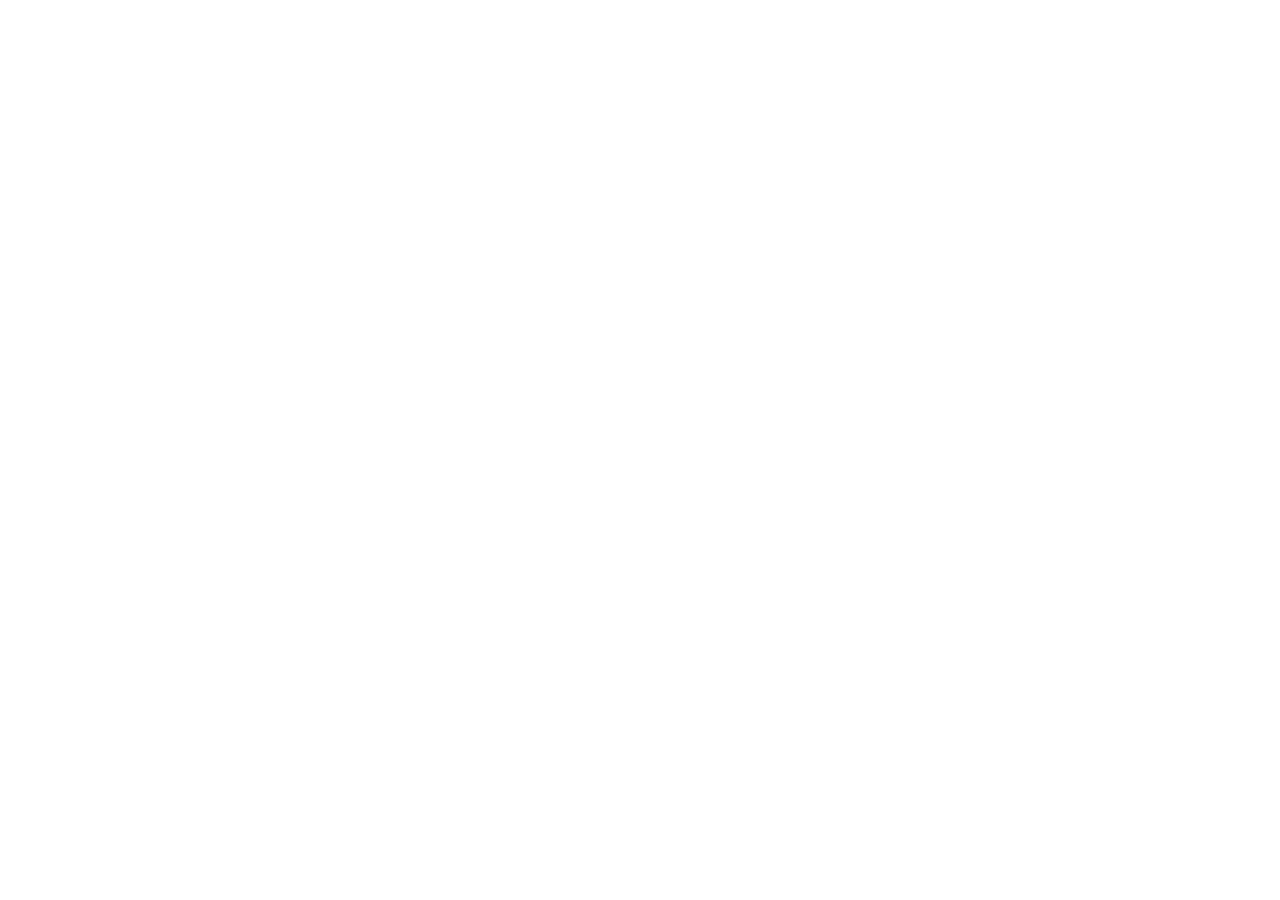
==== src/main/resources/static/index.html @ 4d26dc20 "Add initial structure for Property Management System with controllers, services, repositories, and f" ====
<!DOCTYPE html>
<html lang="en">
<head>
    <meta charset="UTF-8">
    <meta name="viewport" content="width=device-width, initial-scale=1.0">
    <title>Property Management System</title>
    <link rel="stylesheet" href="/css/styles.css">
</head>
<body>
    
    <script src="/js/properties.js"></script>
</body>
</html>
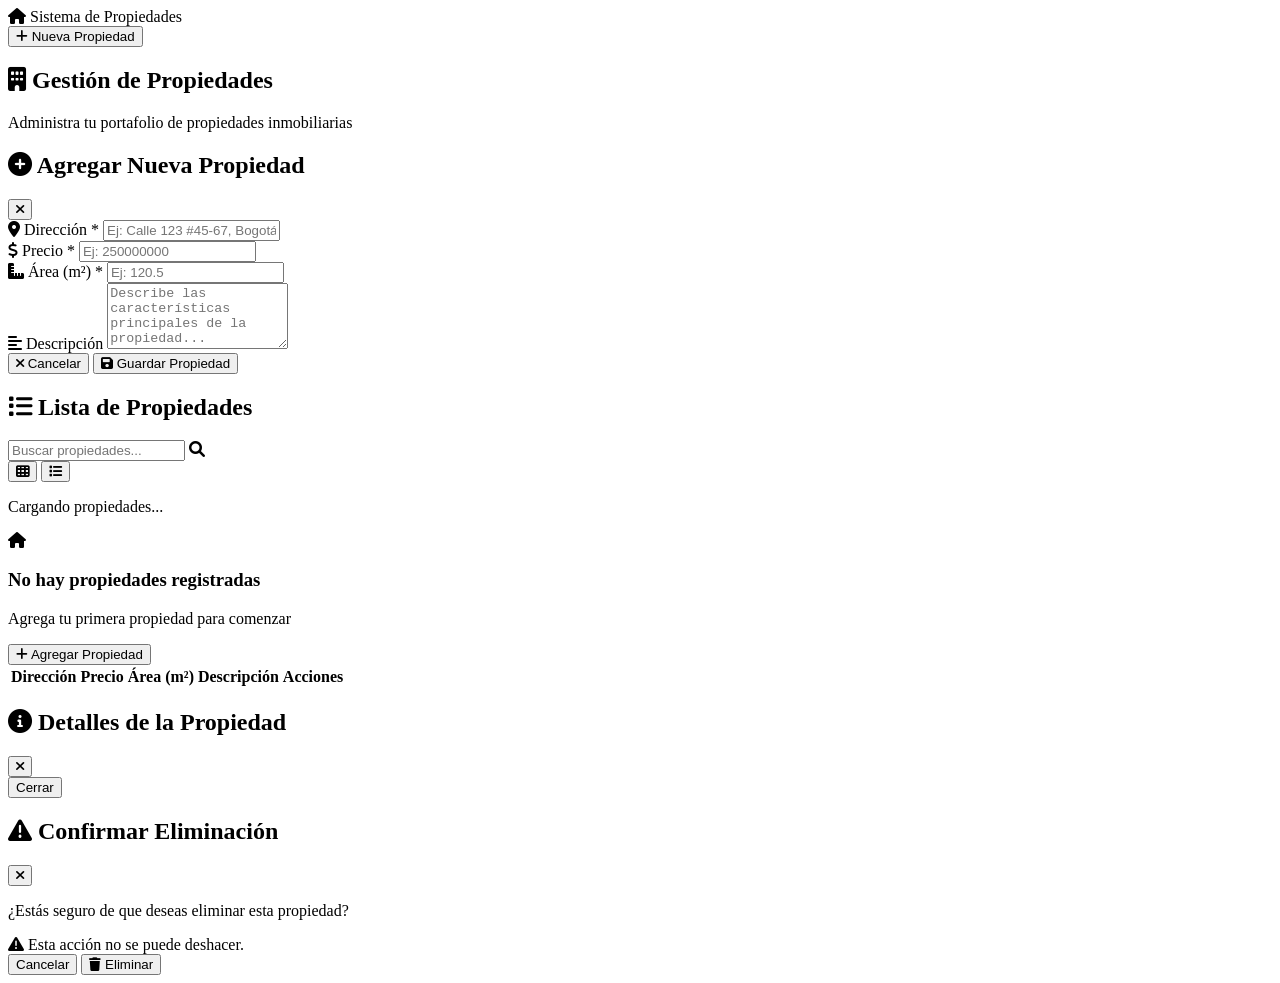
==== commit 36acb2a4: "Refactor application properties for H2 database setup and add initial HTML structure for Property Ma" ====
--- a/src/main/resources/static/index.html
+++ b/src/main/resources/static/index.html
@@ -1,13 +1,247 @@
 <!DOCTYPE html>
-<html lang="en">
+<html lang="es">
 <head>
     <meta charset="UTF-8">
     <meta name="viewport" content="width=device-width, initial-scale=1.0">
-    <title>Property Management System</title>
+    <title>Sistema de Gestión de Propiedades</title>
     <link rel="stylesheet" href="/css/styles.css">
+    <link href="https://cdnjs.cloudflare.com/ajax/libs/font-awesome/6.0.0/css/all.min.css" rel="stylesheet">
 </head>
 <body>
-    
+    <!-- Navbar -->
+    <nav class="navbar">
+        <div class="nav-container">
+            <div class="nav-brand">
+                <i class="fas fa-home"></i>
+                <span class="brand-text">Sistema de Propiedades</span>
+            </div>
+            <div class="nav-menu" id="navMenu">
+                <button class="btn btn-primary" onclick="showAddPropertyForm()">
+                    <i class="fas fa-plus"></i>
+                    Nueva Propiedad
+                </button>
+            </div>
+            <div class="nav-toggle" id="navToggle">
+                <span class="bar"></span>
+                <span class="bar"></span>
+                <span class="bar"></span>
+            </div>
+        </div>
+    </nav>
+
+    <!-- Main Content -->
+    <main class="main-content">
+        <div class="container">
+            <!-- Header Section -->
+            <section class="header-section">
+                <h1 class="page-title">
+                    <i class="fas fa-building"></i>
+                    Gestión de Propiedades
+                </h1>
+                <p class="page-subtitle">Administra tu portafolio de propiedades inmobiliarias</p>
+            </section>
+
+            <!-- Property Form Section -->
+            <section class="form-section" id="formSection">
+                <div class="form-container">
+                    <div class="form-header">
+                        <h2 id="formTitle">
+                            <i class="fas fa-plus-circle"></i>
+                            Agregar Nueva Propiedad
+                        </h2>
+                        <button class="btn-close" onclick="hideForm()">
+                            <i class="fas fa-times"></i>
+                        </button>
+                    </div>
+                    <form id="propertyForm" class="property-form">
+                        <div class="form-group">
+                            <label for="address">
+                                <i class="fas fa-map-marker-alt"></i>
+                                Dirección *
+                            </label>
+                            <input type="text" id="address" name="address" required 
+                                   placeholder="Ej: Calle 123 #45-67, Bogotá">
+                            <span class="error-message" id="addressError"></span>
+                        </div>
+                        
+                        <div class="form-row">
+                            <div class="form-group">
+                                <label for="price">
+                                    <i class="fas fa-dollar-sign"></i>
+                                    Precio *
+                                </label>
+                                <input type="number" id="price" name="price" required min="0" step="0.01"
+                                       placeholder="Ej: 250000000">
+                                <span class="error-message" id="priceError"></span>
+                            </div>
+                            
+                            <div class="form-group">
+                                <label for="size">
+                                    <i class="fas fa-ruler-combined"></i>
+                                    Área (m²) *
+                                </label>
+                                <input type="number" id="size" name="size" required min="1" step="0.01"
+                                       placeholder="Ej: 120.5">
+                                <span class="error-message" id="sizeError"></span>
+                            </div>
+                        </div>
+                        
+                        <div class="form-group">
+                            <label for="description">
+                                <i class="fas fa-align-left"></i>
+                                Descripción
+                            </label>
+                            <textarea id="description" name="description" rows="4" 
+                                      placeholder="Describe las características principales de la propiedad..."></textarea>
+                            <span class="error-message" id="descriptionError"></span>
+                        </div>
+                        
+                        <div class="form-actions">
+                            <button type="button" class="btn btn-secondary" onclick="hideForm()">
+                                <i class="fas fa-times"></i>
+                                Cancelar
+                            </button>
+                            <button type="submit" class="btn btn-primary" id="submitBtn">
+                                <i class="fas fa-save"></i>
+                                Guardar Propiedad
+                            </button>
+                        </div>
+                    </form>
+                </div>
+            </section>
+
+            <!-- Properties Listing Section -->
+            <section class="listing-section">
+                <div class="listing-header">
+                    <h2>
+                        <i class="fas fa-list"></i>
+                        Lista de Propiedades
+                    </h2>
+                    <div class="listing-controls">
+                        <div class="search-container">
+                            <input type="text" id="searchInput" placeholder="Buscar propiedades...">
+                            <i class="fas fa-search"></i>
+                        </div>
+                        <div class="view-toggle">
+                            <button class="btn btn-sm" id="gridViewBtn" onclick="setView('grid')">
+                                <i class="fas fa-th"></i>
+                            </button>
+                            <button class="btn btn-sm active" id="tableViewBtn" onclick="setView('table')">
+                                <i class="fas fa-list"></i>
+                            </button>
+                        </div>
+                    </div>
+                </div>
+
+                <!-- Loading State -->
+                <div class="loading-state" id="loadingState">
+                    <div class="spinner"></div>
+                    <p>Cargando propiedades...</p>
+                </div>
+
+                <!-- Empty State -->
+                <div class="empty-state" id="emptyState">
+                    <div class="empty-icon">
+                        <i class="fas fa-home"></i>
+                    </div>
+                    <h3>No hay propiedades registradas</h3>
+                    <p>Agrega tu primera propiedad para comenzar</p>
+                    <button class="btn btn-primary" onclick="showAddPropertyForm()">
+                        <i class="fas fa-plus"></i>
+                        Agregar Propiedad
+                    </button>
+                </div>
+
+                <!-- Table View -->
+                <div class="table-container" id="tableView">
+                    <table class="properties-table">
+                        <thead>
+                            <tr>
+                                <th>Dirección</th>
+                                <th>Precio</th>
+                                <th>Área (m²)</th>
+                                <th>Descripción</th>
+                                <th class="actions-column">Acciones</th>
+                            </tr>
+                        </thead>
+                        <tbody id="propertiesTableBody">
+                            <!-- Las filas se cargarán dinámicamente -->
+                        </tbody>
+                    </table>
+                </div>
+
+                <!-- Grid View -->
+                <div class="grid-container" id="gridView" style="display: none;">
+                    <div class="properties-grid" id="propertiesGrid">
+                        <!-- Las tarjetas se cargarán dinámicamente -->
+                    </div>
+                </div>
+            </section>
+        </div>
+    </main>
+
+    <!-- Modal for Property Details -->
+    <div class="modal" id="detailsModal">
+        <div class="modal-content">
+            <div class="modal-header">
+                <h2>
+                    <i class="fas fa-info-circle"></i>
+                    Detalles de la Propiedad
+                </h2>
+                <button class="btn-close" onclick="closeModal('detailsModal')">
+                    <i class="fas fa-times"></i>
+                </button>
+            </div>
+            <div class="modal-body" id="detailsModalBody">
+                <!-- Los detalles se cargarán dinámicamente -->
+            </div>
+            <div class="modal-footer">
+                <button class="btn btn-secondary" onclick="closeModal('detailsModal')">
+                    Cerrar
+                </button>
+            </div>
+        </div>
+    </div>
+
+    <!-- Modal for Delete Confirmation -->
+    <div class="modal" id="confirmModal">
+        <div class="modal-content">
+            <div class="modal-header">
+                <h2>
+                    <i class="fas fa-exclamation-triangle"></i>
+                    Confirmar Eliminación
+                </h2>
+                <button class="btn-close" onclick="closeModal('confirmModal')">
+                    <i class="fas fa-times"></i>
+                </button>
+            </div>
+            <div class="modal-body">
+                <p>¿Estás seguro de que deseas eliminar esta propiedad?</p>
+                <div class="property-preview" id="propertyPreview">
+                    <!-- Vista previa de la propiedad se cargará aquí -->
+                </div>
+                <div class="warning-message">
+                    <i class="fas fa-warning"></i>
+                    Esta acción no se puede deshacer.
+                </div>
+            </div>
+            <div class="modal-footer">
+                <button class="btn btn-secondary" onclick="closeModal('confirmModal')">
+                    Cancelar
+                </button>
+                <button class="btn btn-danger" id="confirmDeleteBtn">
+                    <i class="fas fa-trash"></i>
+                    Eliminar
+                </button>
+            </div>
+        </div>
+    </div>
+
+    <!-- Toast Notifications -->
+    <div class="toast-container" id="toastContainer">
+        <!-- Las notificaciones se mostrarán aquí -->
+    </div>
+
     <script src="/js/properties.js"></script>
 </body>
 </html>
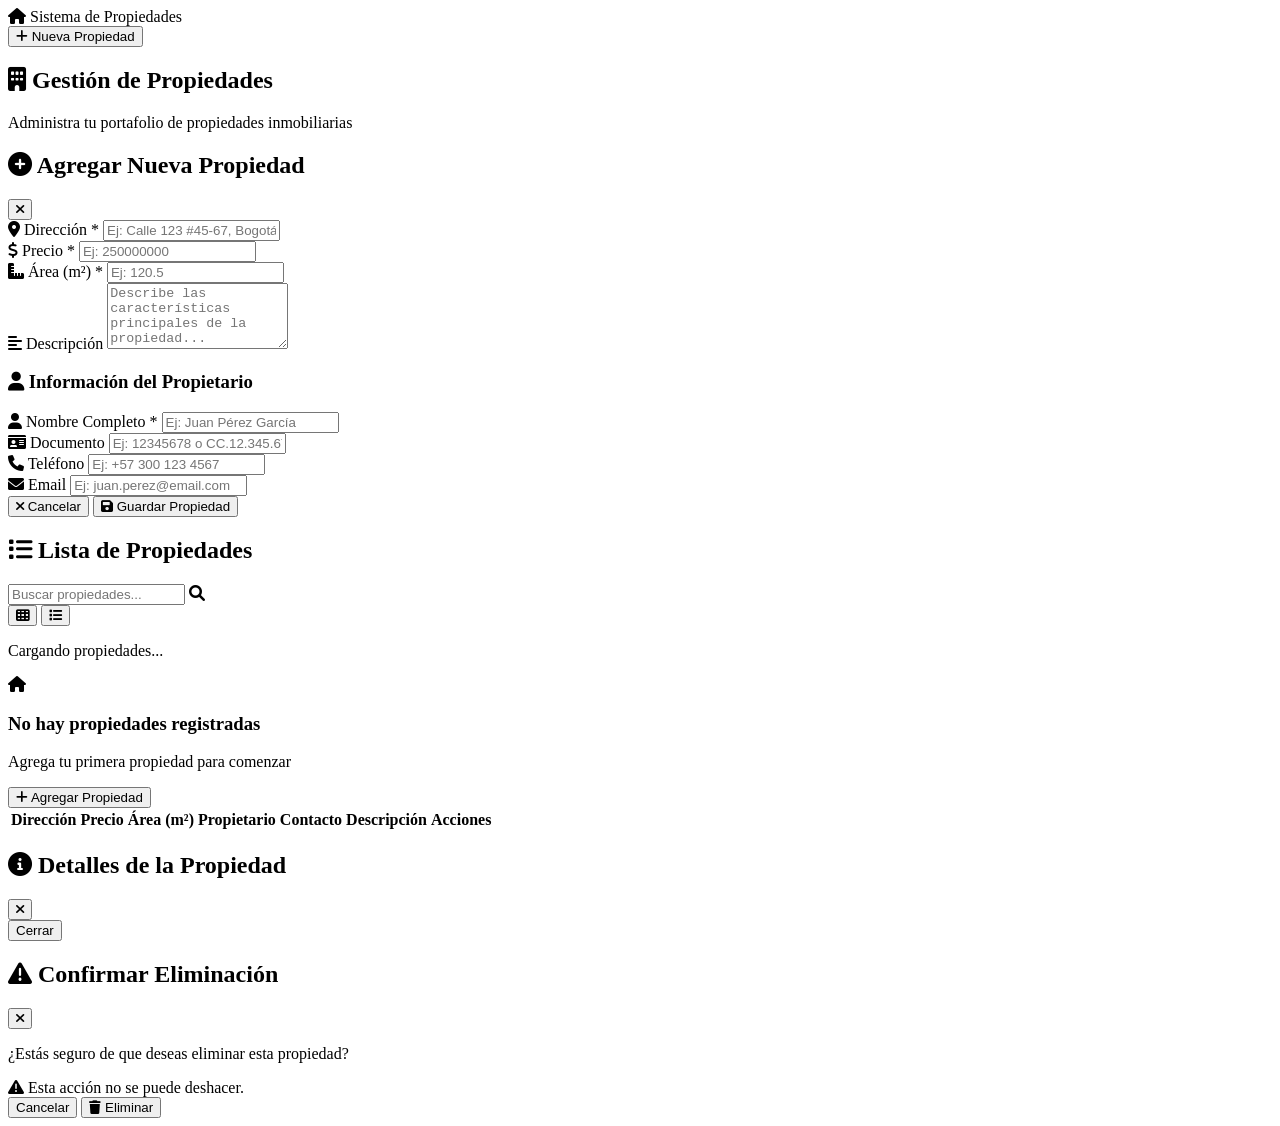
==== commit bbad3ace: "feat: Add owner information fields and validation to Property management" ====
--- a/src/main/resources/static/index.html
+++ b/src/main/resources/static/index.html
@@ -96,6 +96,58 @@
                             <span class="error-message" id="descriptionError"></span>
                         </div>
                         
+                        <!-- Owner Information Section -->
+                        <div class="form-section-header">
+                            <h3>
+                                <i class="fas fa-user"></i>
+                                Información del Propietario
+                            </h3>
+                        </div>
+                        
+                        <div class="form-row">
+                            <div class="form-group">
+                                <label for="ownerName">
+                                    <i class="fas fa-user"></i>
+                                    Nombre Completo *
+                                </label>
+                                <input type="text" id="ownerName" name="ownerName" required 
+                                       placeholder="Ej: Juan Pérez García">
+                                <span class="error-message" id="ownerNameError"></span>
+                            </div>
+                            
+                            <div class="form-group">
+                                <label for="ownerDocument">
+                                    <i class="fas fa-id-card"></i>
+                                    Documento
+                                </label>
+                                <input type="text" id="ownerDocument" name="ownerDocument"
+                                       placeholder="Ej: 12345678 o CC.12.345.678">
+                                <span class="error-message" id="ownerDocumentError"></span>
+                            </div>
+                        </div>
+                        
+                        <div class="form-row">
+                            <div class="form-group">
+                                <label for="ownerPhone">
+                                    <i class="fas fa-phone"></i>
+                                    Teléfono
+                                </label>
+                                <input type="tel" id="ownerPhone" name="ownerPhone"
+                                       placeholder="Ej: +57 300 123 4567">
+                                <span class="error-message" id="ownerPhoneError"></span>
+                            </div>
+                            
+                            <div class="form-group">
+                                <label for="ownerEmail">
+                                    <i class="fas fa-envelope"></i>
+                                    Email
+                                </label>
+                                <input type="email" id="ownerEmail" name="ownerEmail"
+                                       placeholder="Ej: juan.perez@email.com">
+                                <span class="error-message" id="ownerEmailError"></span>
+                            </div>
+                        </div>
+                        
                         <div class="form-actions">
                             <button type="button" class="btn btn-secondary" onclick="hideForm()">
                                 <i class="fas fa-times"></i>
@@ -160,6 +212,8 @@
                                 <th>Dirección</th>
                                 <th>Precio</th>
                                 <th>Área (m²)</th>
+                                <th>Propietario</th>
+                                <th>Contacto</th>
                                 <th>Descripción</th>
                                 <th class="actions-column">Acciones</th>
                             </tr>
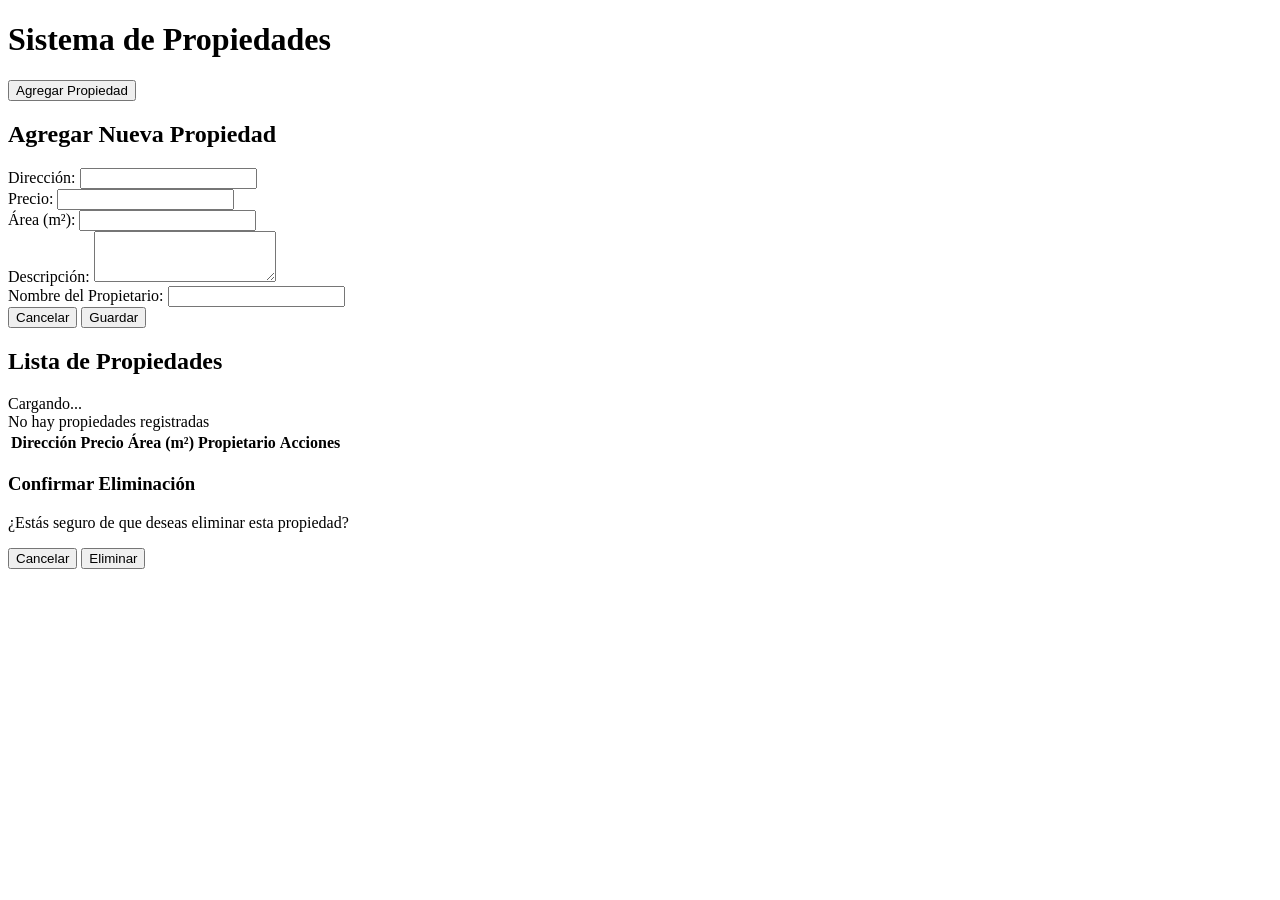
==== commit e9476d2c: "Remove legacy property management files and replace with simplified version for better maintainabili" ====
--- a/src/main/resources/static/index.html
+++ b/src/main/resources/static/index.html
@@ -3,298 +3,91 @@
 <head>
     <meta charset="UTF-8">
     <meta name="viewport" content="width=device-width, initial-scale=1.0">
-    <title>Sistema de Gestión de Propiedades</title>
+    <title>Sistema de Propiedades - Simple</title>
     <link rel="stylesheet" href="/css/styles.css">
-    <link href="https://cdnjs.cloudflare.com/ajax/libs/font-awesome/6.0.0/css/all.min.css" rel="stylesheet">
 </head>
 <body>
-    <!-- Navbar -->
-    <nav class="navbar">
-        <div class="nav-container">
-            <div class="nav-brand">
-                <i class="fas fa-home"></i>
-                <span class="brand-text">Sistema de Propiedades</span>
-            </div>
-            <div class="nav-menu" id="navMenu">
-                <button class="btn btn-primary" onclick="showAddPropertyForm()">
-                    <i class="fas fa-plus"></i>
-                    Nueva Propiedad
-                </button>
-            </div>
-            <div class="nav-toggle" id="navToggle">
-                <span class="bar"></span>
-                <span class="bar"></span>
-                <span class="bar"></span>
-            </div>
+    <!-- Header -->
+    <header>
+        <h1>Sistema de Propiedades</h1>
+        <button id="showFormBtn" onclick="showForm()">Agregar Propiedad</button>
+    </header>
+
+    <!-- Main Container -->
+    <div class="container">
+        <!-- Property Form -->
+        <div id="formSection" class="form-section hidden">
+            <h2 id="formTitle">Agregar Nueva Propiedad</h2>
+            <form id="propertyForm">
+                <div class="form-group">
+                    <label for="address">Dirección:</label>
+                    <input type="text" id="address" name="address" required>
+                </div>
+                
+                <div class="form-group">
+                    <label for="price">Precio:</label>
+                    <input type="number" id="price" name="price" required min="0" step="0.01">
+                </div>
+                
+                <div class="form-group">
+                    <label for="size">Área (m²):</label>
+                    <input type="number" id="size" name="size" required min="1" step="0.01">
+                </div>
+                
+                <div class="form-group">
+                    <label for="description">Descripción:</label>
+                    <textarea id="description" name="description" rows="3"></textarea>
+                </div>
+                
+                <div class="form-group">
+                    <label for="ownerName">Nombre del Propietario:</label>
+                    <input type="text" id="ownerName" name="ownerName" required>
+                </div>
+                
+                <div class="form-actions">
+                    <button type="button" onclick="hideForm()">Cancelar</button>
+                    <button type="submit">Guardar</button>
+                </div>
+            </form>
         </div>
-    </nav>
 
-    <!-- Main Content -->
-    <main class="main-content">
-        <div class="container">
-            <!-- Header Section -->
-            <section class="header-section">
-                <h1 class="page-title">
-                    <i class="fas fa-building"></i>
-                    Gestión de Propiedades
-                </h1>
-                <p class="page-subtitle">Administra tu portafolio de propiedades inmobiliarias</p>
-            </section>
+        <!-- Properties List -->
+        <div class="properties-section">
+            <h2>Lista de Propiedades</h2>
+            <div id="loading" class="hidden">Cargando...</div>
+            <div id="emptyState" class="empty-state">No hay propiedades registradas</div>
+            
+            <table id="propertiesTable" class="properties-table hidden">
+                <thead>
+                    <tr>
+                        <th>Dirección</th>
+                        <th>Precio</th>
+                        <th>Área (m²)</th>
+                        <th>Propietario</th>
+                        <th>Acciones</th>
+                    </tr>
+                </thead>
+                <tbody id="propertiesTableBody">
+                    <!-- Las filas se cargarán dinámicamente -->
+                </tbody>
+            </table>
+        </div>
+    </div>
 
-            <!-- Property Form Section -->
-            <section class="form-section" id="formSection">
-                <div class="form-container">
-                    <div class="form-header">
-                        <h2 id="formTitle">
-                            <i class="fas fa-plus-circle"></i>
-                            Agregar Nueva Propiedad
-                        </h2>
-                        <button class="btn-close" onclick="hideForm()">
-                            <i class="fas fa-times"></i>
-                        </button>
-                    </div>
-                    <form id="propertyForm" class="property-form">
-                        <div class="form-group">
-                            <label for="address">
-                                <i class="fas fa-map-marker-alt"></i>
-                                Dirección *
-                            </label>
-                            <input type="text" id="address" name="address" required 
-                                   placeholder="Ej: Calle 123 #45-67, Bogotá">
-                            <span class="error-message" id="addressError"></span>
-                        </div>
-                        
-                        <div class="form-row">
-                            <div class="form-group">
-                                <label for="price">
-                                    <i class="fas fa-dollar-sign"></i>
-                                    Precio *
-                                </label>
-                                <input type="number" id="price" name="price" required min="0" step="0.01"
-                                       placeholder="Ej: 250000000">
-                                <span class="error-message" id="priceError"></span>
-                            </div>
-                            
-                            <div class="form-group">
-                                <label for="size">
-                                    <i class="fas fa-ruler-combined"></i>
-                                    Área (m²) *
-                                </label>
-                                <input type="number" id="size" name="size" required min="1" step="0.01"
-                                       placeholder="Ej: 120.5">
-                                <span class="error-message" id="sizeError"></span>
-                            </div>
-                        </div>
-                        
-                        <div class="form-group">
-                            <label for="description">
-                                <i class="fas fa-align-left"></i>
-                                Descripción
-                            </label>
-                            <textarea id="description" name="description" rows="4" 
-                                      placeholder="Describe las características principales de la propiedad..."></textarea>
-                            <span class="error-message" id="descriptionError"></span>
-                        </div>
-                        
-                        <!-- Owner Information Section -->
-                        <div class="form-section-header">
-                            <h3>
-                                <i class="fas fa-user"></i>
-                                Información del Propietario
-                            </h3>
-                        </div>
-                        
-                        <div class="form-row">
-                            <div class="form-group">
-                                <label for="ownerName">
-                                    <i class="fas fa-user"></i>
-                                    Nombre Completo *
-                                </label>
-                                <input type="text" id="ownerName" name="ownerName" required 
-                                       placeholder="Ej: Juan Pérez García">
-                                <span class="error-message" id="ownerNameError"></span>
-                            </div>
-                            
-                            <div class="form-group">
-                                <label for="ownerDocument">
-                                    <i class="fas fa-id-card"></i>
-                                    Documento
-                                </label>
-                                <input type="text" id="ownerDocument" name="ownerDocument"
-                                       placeholder="Ej: 12345678 o CC.12.345.678">
-                                <span class="error-message" id="ownerDocumentError"></span>
-                            </div>
-                        </div>
-                        
-                        <div class="form-row">
-                            <div class="form-group">
-                                <label for="ownerPhone">
-                                    <i class="fas fa-phone"></i>
-                                    Teléfono
-                                </label>
-                                <input type="tel" id="ownerPhone" name="ownerPhone"
-                                       placeholder="Ej: +57 300 123 4567">
-                                <span class="error-message" id="ownerPhoneError"></span>
-                            </div>
-                            
-                            <div class="form-group">
-                                <label for="ownerEmail">
-                                    <i class="fas fa-envelope"></i>
-                                    Email
-                                </label>
-                                <input type="email" id="ownerEmail" name="ownerEmail"
-                                       placeholder="Ej: juan.perez@email.com">
-                                <span class="error-message" id="ownerEmailError"></span>
-                            </div>
-                        </div>
-                        
-                        <div class="form-actions">
-                            <button type="button" class="btn btn-secondary" onclick="hideForm()">
-                                <i class="fas fa-times"></i>
-                                Cancelar
-                            </button>
-                            <button type="submit" class="btn btn-primary" id="submitBtn">
-                                <i class="fas fa-save"></i>
-                                Guardar Propiedad
-                            </button>
-                        </div>
-                    </form>
-                </div>
-            </section>
-
-            <!-- Properties Listing Section -->
-            <section class="listing-section">
-                <div class="listing-header">
-                    <h2>
-                        <i class="fas fa-list"></i>
-                        Lista de Propiedades
-                    </h2>
-                    <div class="listing-controls">
-                        <div class="search-container">
-                            <input type="text" id="searchInput" placeholder="Buscar propiedades...">
-                            <i class="fas fa-search"></i>
-                        </div>
-                        <div class="view-toggle">
-                            <button class="btn btn-sm" id="gridViewBtn" onclick="setView('grid')">
-                                <i class="fas fa-th"></i>
-                            </button>
-                            <button class="btn btn-sm active" id="tableViewBtn" onclick="setView('table')">
-                                <i class="fas fa-list"></i>
-                            </button>
-                        </div>
-                    </div>
-                </div>
-
-                <!-- Loading State -->
-                <div class="loading-state" id="loadingState">
-                    <div class="spinner"></div>
-                    <p>Cargando propiedades...</p>
-                </div>
-
-                <!-- Empty State -->
-                <div class="empty-state" id="emptyState">
-                    <div class="empty-icon">
-                        <i class="fas fa-home"></i>
-                    </div>
-                    <h3>No hay propiedades registradas</h3>
-                    <p>Agrega tu primera propiedad para comenzar</p>
-                    <button class="btn btn-primary" onclick="showAddPropertyForm()">
-                        <i class="fas fa-plus"></i>
-                        Agregar Propiedad
-                    </button>
-                </div>
-
-                <!-- Table View -->
-                <div class="table-container" id="tableView">
-                    <table class="properties-table">
-                        <thead>
-                            <tr>
-                                <th>Dirección</th>
-                                <th>Precio</th>
-                                <th>Área (m²)</th>
-                                <th>Propietario</th>
-                                <th>Contacto</th>
-                                <th>Descripción</th>
-                                <th class="actions-column">Acciones</th>
-                            </tr>
-                        </thead>
-                        <tbody id="propertiesTableBody">
-                            <!-- Las filas se cargarán dinámicamente -->
-                        </tbody>
-                    </table>
-                </div>
-
-                <!-- Grid View -->
-                <div class="grid-container" id="gridView" style="display: none;">
-                    <div class="properties-grid" id="propertiesGrid">
-                        <!-- Las tarjetas se cargarán dinámicamente -->
-                    </div>
-                </div>
-            </section>
-        </div>
-    </main>
-
-    <!-- Modal for Property Details -->
-    <div class="modal" id="detailsModal">
+    <!-- Simple Modal for Delete Confirmation -->
+    <div id="deleteModal" class="modal hidden">
         <div class="modal-content">
-            <div class="modal-header">
-                <h2>
-                    <i class="fas fa-info-circle"></i>
-                    Detalles de la Propiedad
-                </h2>
-                <button class="btn-close" onclick="closeModal('detailsModal')">
-                    <i class="fas fa-times"></i>
-                </button>
-            </div>
-            <div class="modal-body" id="detailsModalBody">
-                <!-- Los detalles se cargarán dinámicamente -->
-            </div>
-            <div class="modal-footer">
-                <button class="btn btn-secondary" onclick="closeModal('detailsModal')">
-                    Cerrar
-                </button>
+            <h3>Confirmar Eliminación</h3>
+            <p>¿Estás seguro de que deseas eliminar esta propiedad?</p>
+            <div class="modal-actions">
+                <button onclick="closeDeleteModal()">Cancelar</button>
+                <button id="confirmDeleteBtn" onclick="confirmDelete()">Eliminar</button>
             </div>
         </div>
     </div>
 
-    <!-- Modal for Delete Confirmation -->
-    <div class="modal" id="confirmModal">
-        <div class="modal-content">
-            <div class="modal-header">
-                <h2>
-                    <i class="fas fa-exclamation-triangle"></i>
-                    Confirmar Eliminación
-                </h2>
-                <button class="btn-close" onclick="closeModal('confirmModal')">
-                    <i class="fas fa-times"></i>
-                </button>
-            </div>
-            <div class="modal-body">
-                <p>¿Estás seguro de que deseas eliminar esta propiedad?</p>
-                <div class="property-preview" id="propertyPreview">
-                    <!-- Vista previa de la propiedad se cargará aquí -->
-                </div>
-                <div class="warning-message">
-                    <i class="fas fa-warning"></i>
-                    Esta acción no se puede deshacer.
-                </div>
-            </div>
-            <div class="modal-footer">
-                <button class="btn btn-secondary" onclick="closeModal('confirmModal')">
-                    Cancelar
-                </button>
-                <button class="btn btn-danger" id="confirmDeleteBtn">
-                    <i class="fas fa-trash"></i>
-                    Eliminar
-                </button>
-            </div>
-        </div>
-    </div>
-
-    <!-- Toast Notifications -->
-    <div class="toast-container" id="toastContainer">
-        <!-- Las notificaciones se mostrarán aquí -->
-    </div>
+    <!-- Simple Notifications -->
+    <div id="notification" class="notification hidden"></div>
 
     <script src="/js/properties.js"></script>
 </body>
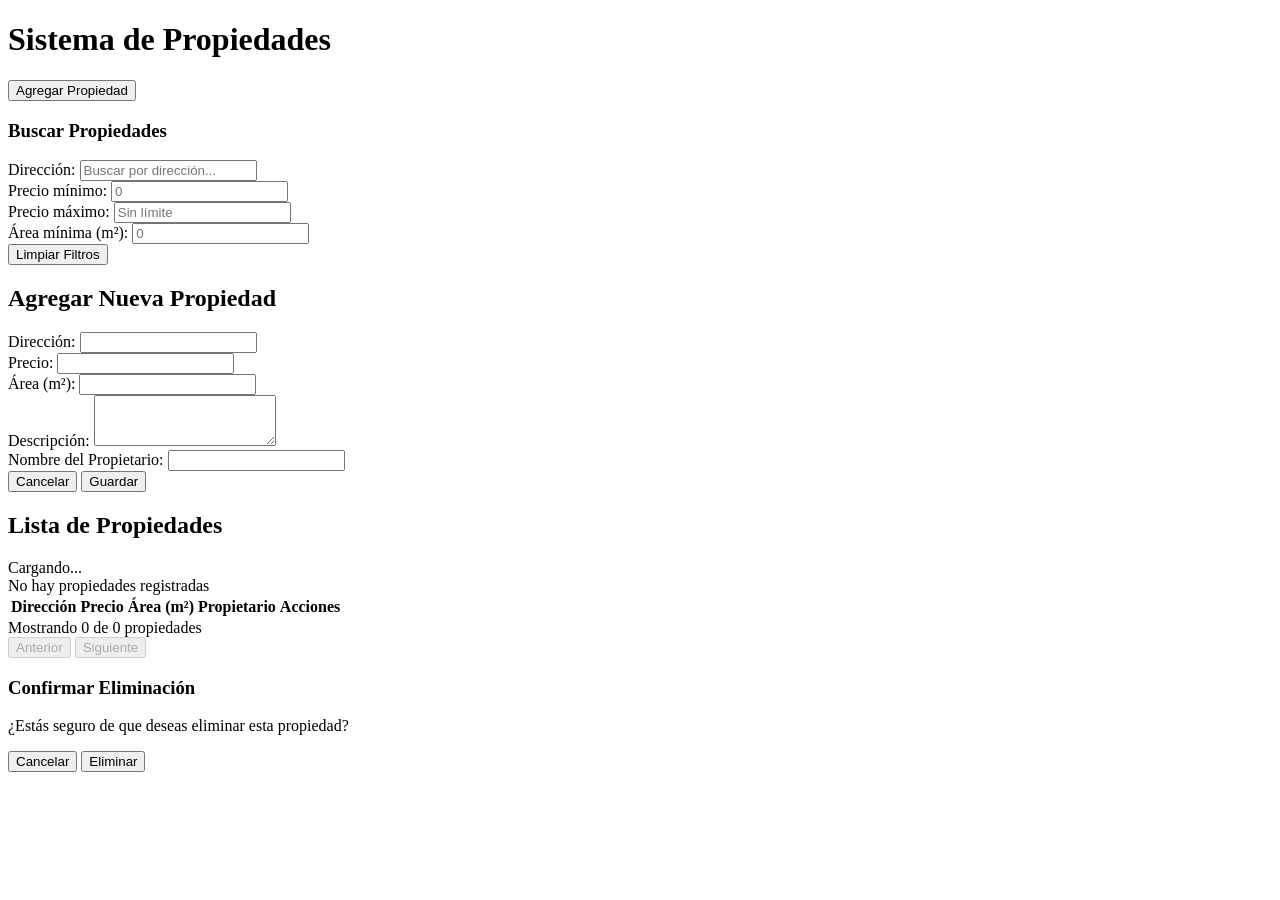
==== commit 0dadb1a4: "feat: Add search filters, pagination, and notification system for property management" ====
--- a/src/main/resources/static/index.html
+++ b/src/main/resources/static/index.html
@@ -7,6 +7,9 @@
     <link rel="stylesheet" href="/css/styles.css">
 </head>
 <body>
+    <!-- Notification Container -->
+    <div id="notification" class="notification hidden"></div>
+    
     <!-- Header -->
     <header>
         <h1>Sistema de Propiedades</h1>
@@ -15,6 +18,30 @@
 
     <!-- Main Container -->
     <div class="container">
+        <!-- Search Filters -->
+        <div id="searchSection" class="search-section">
+            <h3>Buscar Propiedades</h3>
+            <div class="search-filters">
+                <div class="filter-group">
+                    <label for="searchAddress">Dirección:</label>
+                    <input type="text" id="searchAddress" placeholder="Buscar por dirección..." onkeyup="filterProperties()">
+                </div>
+                <div class="filter-group">
+                    <label for="minPrice">Precio mínimo:</label>
+                    <input type="number" id="minPrice" placeholder="0" onchange="filterProperties()">
+                </div>
+                <div class="filter-group">
+                    <label for="maxPrice">Precio máximo:</label>
+                    <input type="number" id="maxPrice" placeholder="Sin límite" onchange="filterProperties()">
+                </div>
+                <div class="filter-group">
+                    <label for="minSize">Área mínima (m²):</label>
+                    <input type="number" id="minSize" placeholder="0" onchange="filterProperties()">
+                </div>
+                <button type="button" onclick="clearFilters()">Limpiar Filtros</button>
+            </div>
+        </div>
+
         <!-- Property Form -->
         <div id="formSection" class="form-section hidden">
             <h2 id="formTitle">Agregar Nueva Propiedad</h2>
@@ -71,6 +98,18 @@
                     <!-- Las filas se cargarán dinámicamente -->
                 </tbody>
             </table>
+            
+            <!-- Pagination -->
+            <div id="paginationContainer" class="pagination-container hidden">
+                <div class="pagination-info">
+                    <span id="paginationInfo">Mostrando 0 de 0 propiedades</span>
+                </div>
+                <div class="pagination-controls">
+                    <button id="prevBtn" onclick="changePage(-1)" disabled>Anterior</button>
+                    <span id="pageNumbers"></span>
+                    <button id="nextBtn" onclick="changePage(1)" disabled>Siguiente</button>
+                </div>
+            </div>
         </div>
     </div>
 
@@ -86,9 +125,6 @@
         </div>
     </div>
 
-    <!-- Simple Notifications -->
-    <div id="notification" class="notification hidden"></div>
-
     <script src="/js/properties.js"></script>
 </body>
 </html>
